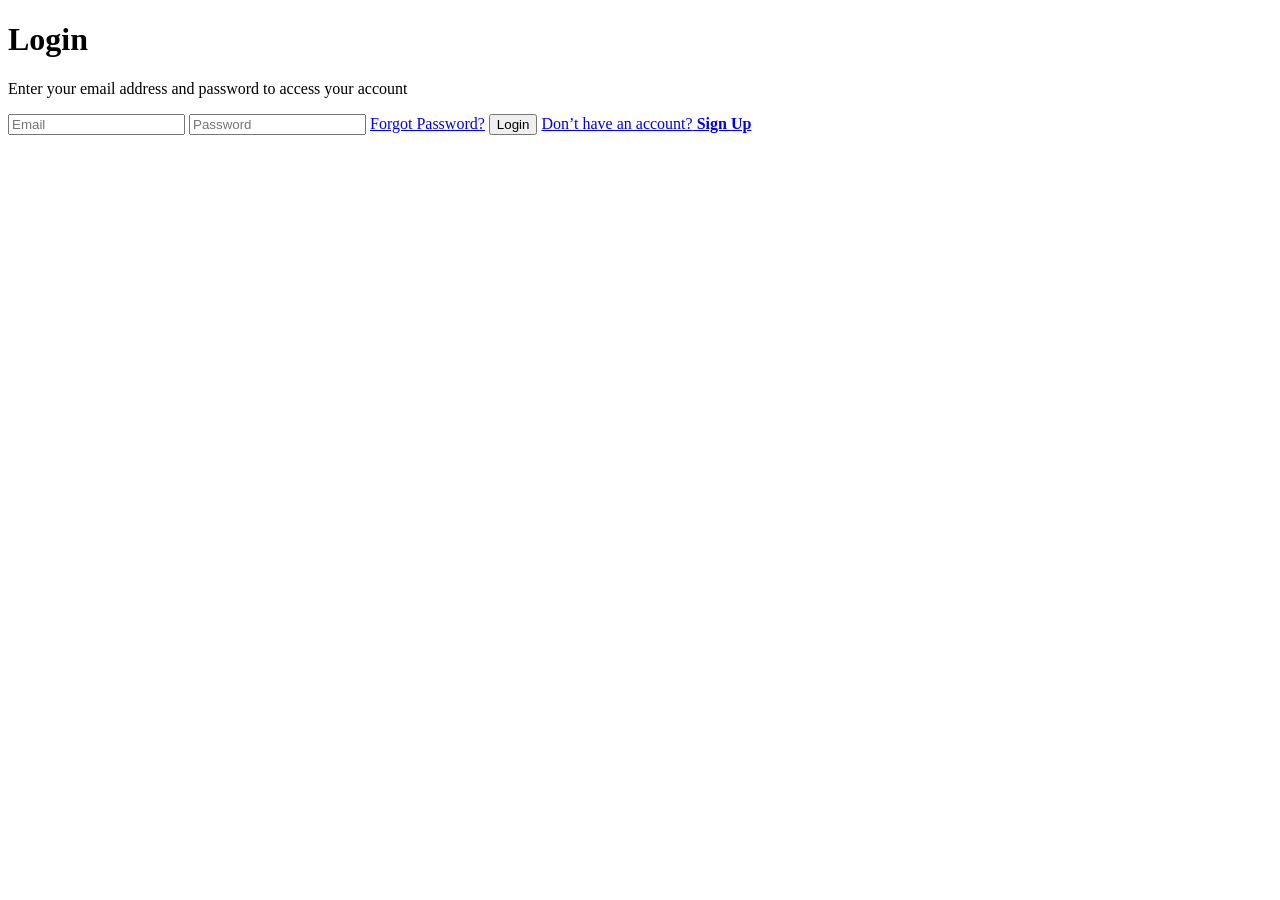
==== index.html @ 84b02fdc "change index to root" ====
<!DOCTYPE html>
<html lang="pt">

<head>
    <meta charset="UTF-8">
    <meta http-equiv="X-UA-Compatible" content="IE=edge">
    <meta name="viewport" content="width=device-width, initial-scale=1.0">
    <link rel="stylesheet" href="./styles.css" type="text/css">
    <link rel="preconnect" href="https://fonts.googleapis.com">
    <link rel="preconnect" href="https://fonts.gstatic.com" crossorigin>
    <link href="https://fonts.googleapis.com/css2?family=Roboto:ital,wght@0,300;0,500;0,700;0,900;1,100;1,300;1,500&display=swap" rel="stylesheet">
    <title>Challanged Twwo Css</title>
</head>

<body>

    <div>
        <h1>Login</h1>
        <p>Enter your email address and password to access your account</p>
        <input type="email" placeholder="Email" name="email">
        <input type="password" placeholder="Password" name="password">
        <a class="forgot-password" href="#">Forgot Password?</a>
        <button type="button">Login</button>
        <a class="signup" href="#">Don’t have an account?<strong> Sign Up</strong> </a>
    </div>

</body>

</html>
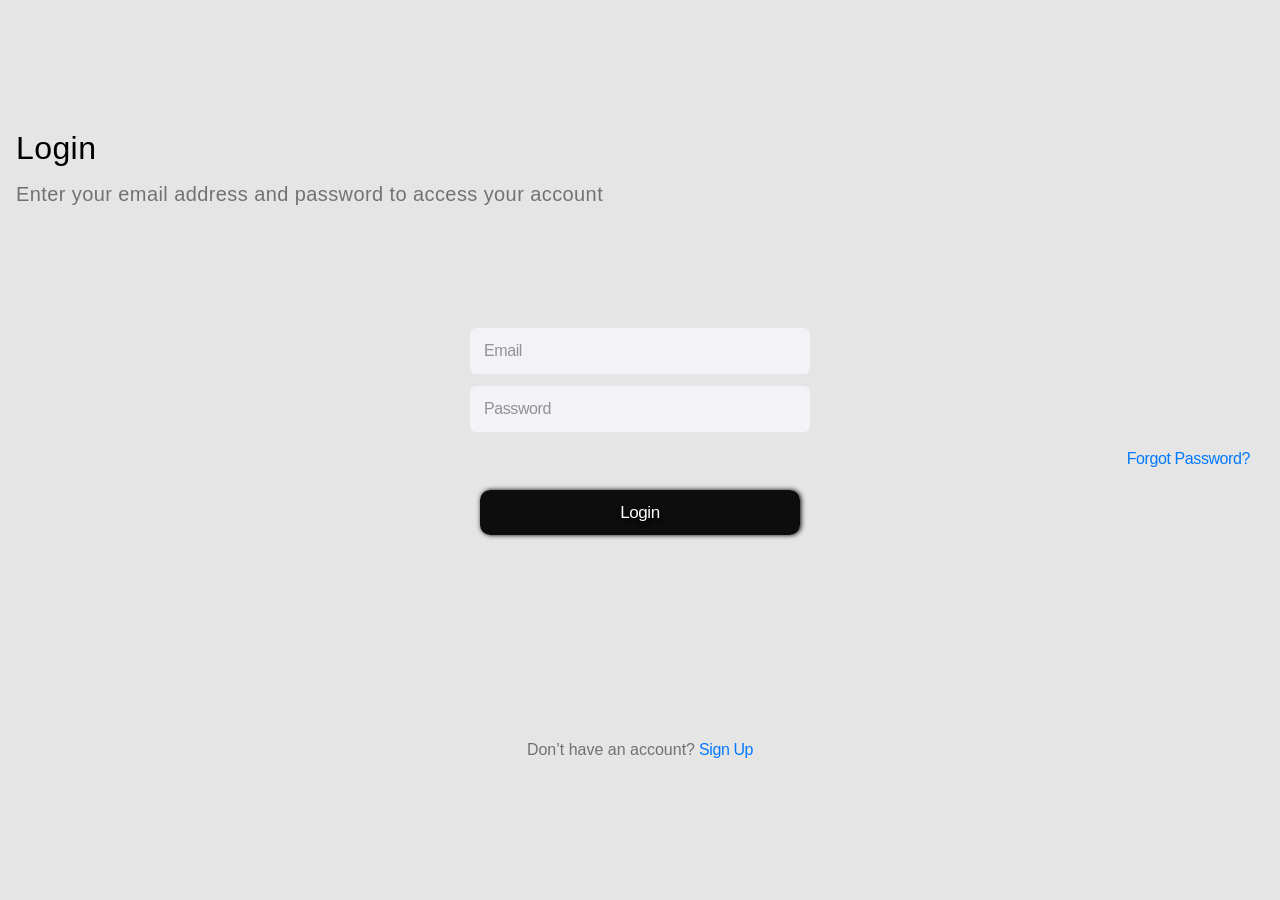
==== commit c72f6ecf: "Erro fixed in css link reference" ====
--- a/index.html
+++ b/index.html
@@ -5,7 +5,7 @@
     <meta charset="UTF-8">
     <meta http-equiv="X-UA-Compatible" content="IE=edge">
     <meta name="viewport" content="width=device-width, initial-scale=1.0">
-    <link rel="stylesheet" href="./styles.css" type="text/css">
+    <link rel="stylesheet" href="/styles.css" type="text/css">
     <link rel="preconnect" href="https://fonts.googleapis.com">
     <link rel="preconnect" href="https://fonts.gstatic.com" crossorigin>
     <link href="https://fonts.googleapis.com/css2?family=Roboto:ital,wght@0,300;0,500;0,700;0,900;1,100;1,300;1,500&display=swap" rel="stylesheet">
@@ -26,4 +26,4 @@
 
 </body>
 
-</html>+</html>
--- a/styles.css
+++ b/styles.css
@@ -0,0 +1,100 @@
+* {
+    margin: 0;
+    padding: 0;
+    box-sizing: border-box;
+    font-family: 'Roboto', sans-serif;
+    background-color: #E5E5E5;
+}
+
+h1 {
+    display: block;
+    margin: 128px 277px 12px 16px;
+    font-weight: 500;
+    font-size: 32px;
+    line-height: 41px;
+    letter-spacing: 0.41px;
+}
+
+p {
+    display: block;
+    font-size: 20px;
+    line-height: 26px;
+    letter-spacing: 0.41px;
+    color: rgba(0, 0, 0, 0.5);
+    padding-left: 16px;
+    margin-bottom: 121px;
+}
+
+input {
+    display: block;
+    margin: 12px auto;
+    width: 340px;
+    height: 46px;
+    background-color: #F2F2F7;
+    border: none;
+    border-radius: 6px;
+}
+
+input::placeholder {
+    font-weight: normal;
+    font-size: 16px;
+    line-height: 22px;
+    text-align: start;
+    letter-spacing: -0.41px;
+    color: #929292;
+    padding-left: 14px;
+}
+
+input:focus {
+    outline: none !important;
+    box-shadow: 0px 0 5px #cf24aa;
+}
+
+.forgot-password {
+    display: block;
+    margin: 16px 30px 20px 0px;
+    text-align: end;
+    text-decoration: none;
+    color: #007AFF;
+    font-size: 16px;
+    line-height: 22px;
+    letter-spacing: -0.41px;
+}
+
+button {
+    display: block;
+    width: 320px;
+    height: 45px;
+    margin: 0 auto;
+    border: none;
+    background: rgba(0, 0, 0, 0.94);
+    border-radius: 10px;
+    color: #FFFFFF;
+    box-shadow: 1px 0 5px #000000;
+    font-weight: 500;
+    font-size: 17px;
+    text-align: center;
+    letter-spacing: -0.41px;
+    color: #FFFFFF;
+    text-shadow: 0px 4px 4px rgba(0, 0, 0, 0.25), 0px 4px 4px rgba(0, 0, 0, 0.25);
+}
+
+.signup {
+    display: block;
+    margin: 204px auto 100px auto;
+    text-align: center;
+    text-decoration: none;
+    font-weight: 500;
+    font-size: 16px;
+    line-height: 19px;
+    color: rgba(0, 0, 0, 0.51);
+}
+
+strong {
+    font-weight: normal;
+    font-size: 16px;
+    line-height: 22px;
+    text-align: center;
+    letter-spacing: -0.41px;
+    color: #007AFF;
+}
